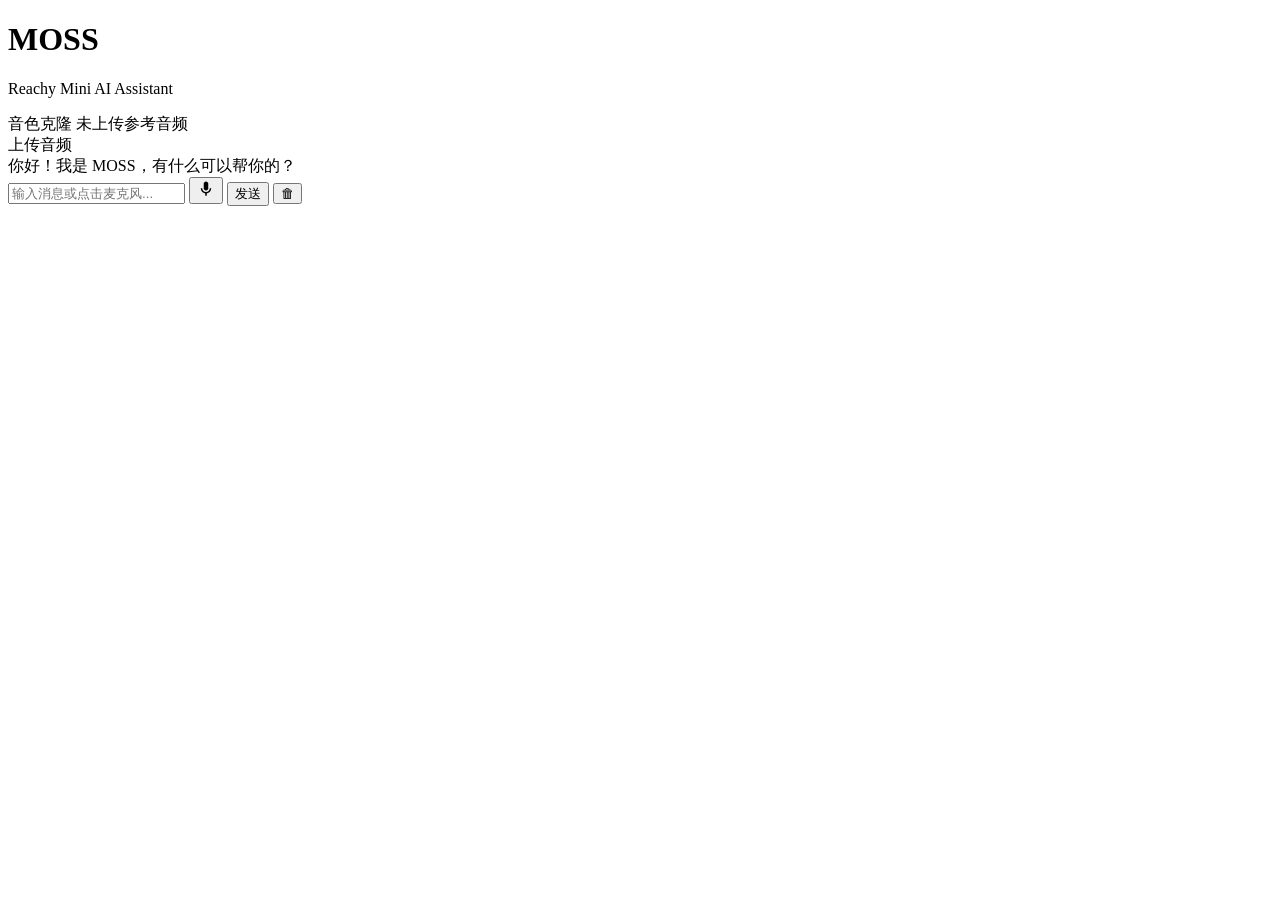
==== src/mossy/static/index.html @ 8f3aad62 "Init MOSS APP in Reachy-Mini" ====
<!DOCTYPE html>
<html lang="zh-CN">
<head>
    <meta charset="UTF-8">
    <meta name="viewport" content="width=device-width, initial-scale=1.0">
    <title>MOSS - Reachy Mini</title>
    <link rel="stylesheet" href="/static/style.css">
</head>
<body>
    <div class="container">
        <header>
            <h1>MOSS</h1>
            <p class="subtitle">Reachy Mini AI Assistant</p>
        </header>

        <div class="voice-panel" id="voice-panel">
            <div class="voice-info" id="voice-info">
                <span class="voice-label">音色克隆</span>
                <span class="voice-status" id="voice-status">未上传参考音频</span>
            </div>
            <div class="voice-actions">
                <label class="upload-btn" id="upload-label">
                    <span id="upload-text">上传音频</span>
                    <input type="file" id="voice-upload" accept=".wav,.mp3" hidden>
                </label>
                <button class="remove-btn" id="remove-voice-btn" hidden>移除</button>
            </div>
        </div>

        <div class="chat-window" id="chat-window">
            <div class="message system">
                <span class="content">你好！我是 MOSS，有什么可以帮你的？</span>
            </div>
        </div>

        <div class="input-area">
            <input type="text" id="user-input" placeholder="输入消息或点击麦克风..." autocomplete="off">
            <button id="mic-btn" title="按住说话">
                <svg viewBox="0 0 24 24" width="18" height="18" fill="currentColor">
                    <path d="M12 14c1.66 0 3-1.34 3-3V5c0-1.66-1.34-3-3-3S9 3.34 9 5v6c0 1.66 1.34 3 3 3z"/>
                    <path d="M17 11c0 2.76-2.24 5-5 5s-5-2.24-5-5H5c0 3.53 2.61 6.43 6 6.92V21h2v-3.08c3.39-.49 6-3.39 6-6.92h-2z"/>
                </svg>
            </button>
            <button id="send-btn">发送</button>
            <button id="clear-btn" title="清空对话">🗑</button>
        </div>
    </div>

    <script src="/static/main.js"></script>
</body>
</html>
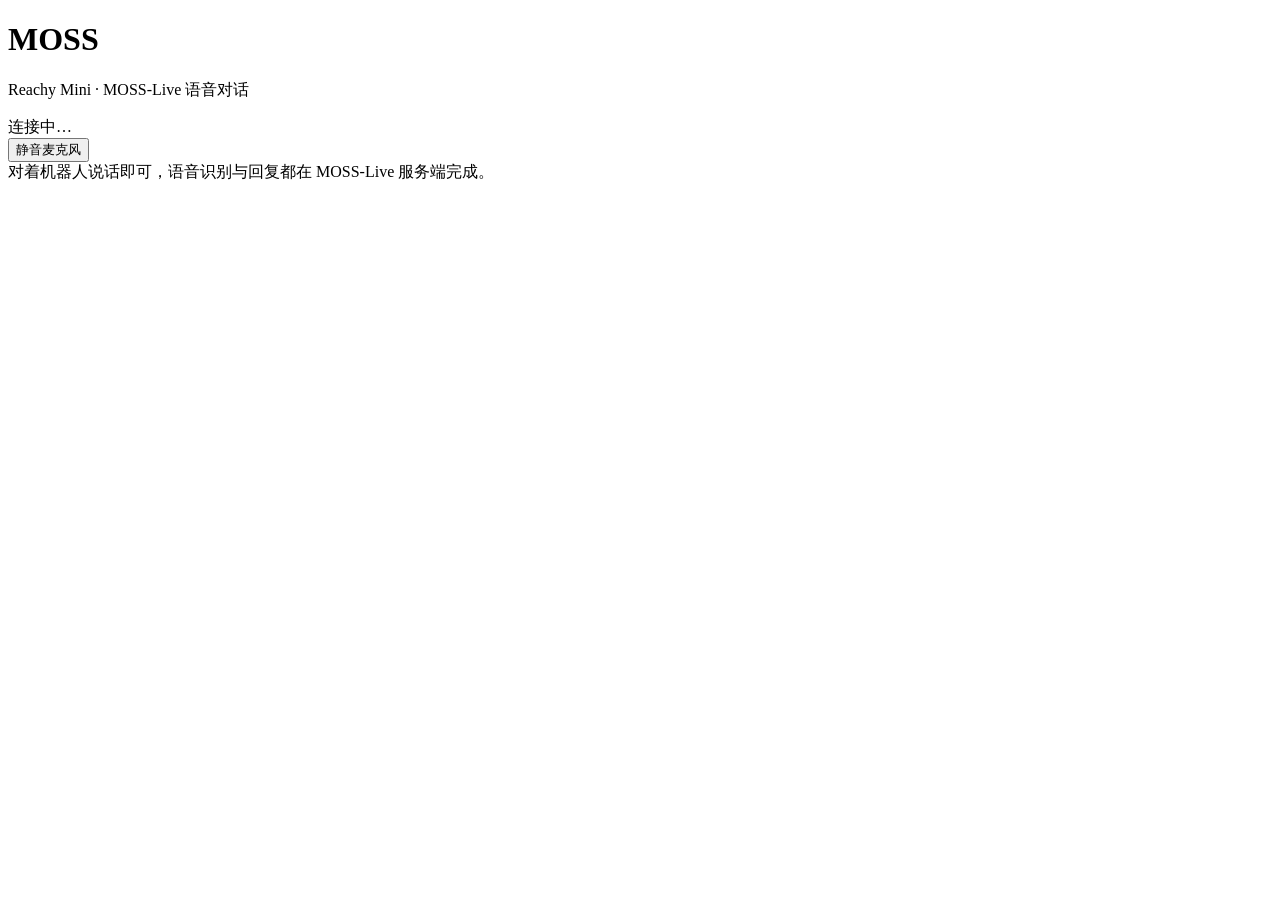
==== commit 923cb04f: "update MOSS-Live" ====
--- a/src/mossy/static/index.html
+++ b/src/mossy/static/index.html
@@ -10,40 +10,26 @@
     <div class="container">
         <header>
             <h1>MOSS</h1>
-            <p class="subtitle">Reachy Mini AI Assistant</p>
+            <p class="subtitle">Reachy Mini · MOSS-Live 语音对话</p>
         </header>
 
-        <div class="voice-panel" id="voice-panel">
-            <div class="voice-info" id="voice-info">
-                <span class="voice-label">音色克隆</span>
-                <span class="voice-status" id="voice-status">未上传参考音频</span>
+        <div class="voice-panel">
+            <div class="voice-info">
+                <span class="status-dot" id="status-dot"></span>
+                <span class="voice-status" id="status-text">连接中…</span>
             </div>
             <div class="voice-actions">
-                <label class="upload-btn" id="upload-label">
-                    <span id="upload-text">上传音频</span>
-                    <input type="file" id="voice-upload" accept=".wav,.mp3" hidden>
-                </label>
-                <button class="remove-btn" id="remove-voice-btn" hidden>移除</button>
+                <button class="remove-btn" id="mute-btn">静音麦克风</button>
             </div>
         </div>
 
         <div class="chat-window" id="chat-window">
             <div class="message system">
-                <span class="content">你好！我是 MOSS，有什么可以帮你的？</span>
+                <span class="content">对着机器人说话即可，语音识别与回复都在 MOSS-Live 服务端完成。</span>
             </div>
         </div>
 
-        <div class="input-area">
-            <input type="text" id="user-input" placeholder="输入消息或点击麦克风..." autocomplete="off">
-            <button id="mic-btn" title="按住说话">
-                <svg viewBox="0 0 24 24" width="18" height="18" fill="currentColor">
-                    <path d="M12 14c1.66 0 3-1.34 3-3V5c0-1.66-1.34-3-3-3S9 3.34 9 5v6c0 1.66 1.34 3 3 3z"/>
-                    <path d="M17 11c0 2.76-2.24 5-5 5s-5-2.24-5-5H5c0 3.53 2.61 6.43 6 6.92V21h2v-3.08c3.39-.49 6-3.39 6-6.92h-2z"/>
-                </svg>
-            </button>
-            <button id="send-btn">发送</button>
-            <button id="clear-btn" title="清空对话">🗑</button>
-        </div>
+        <div class="status-bar" id="latency"></div>
     </div>
 
     <script src="/static/main.js"></script>
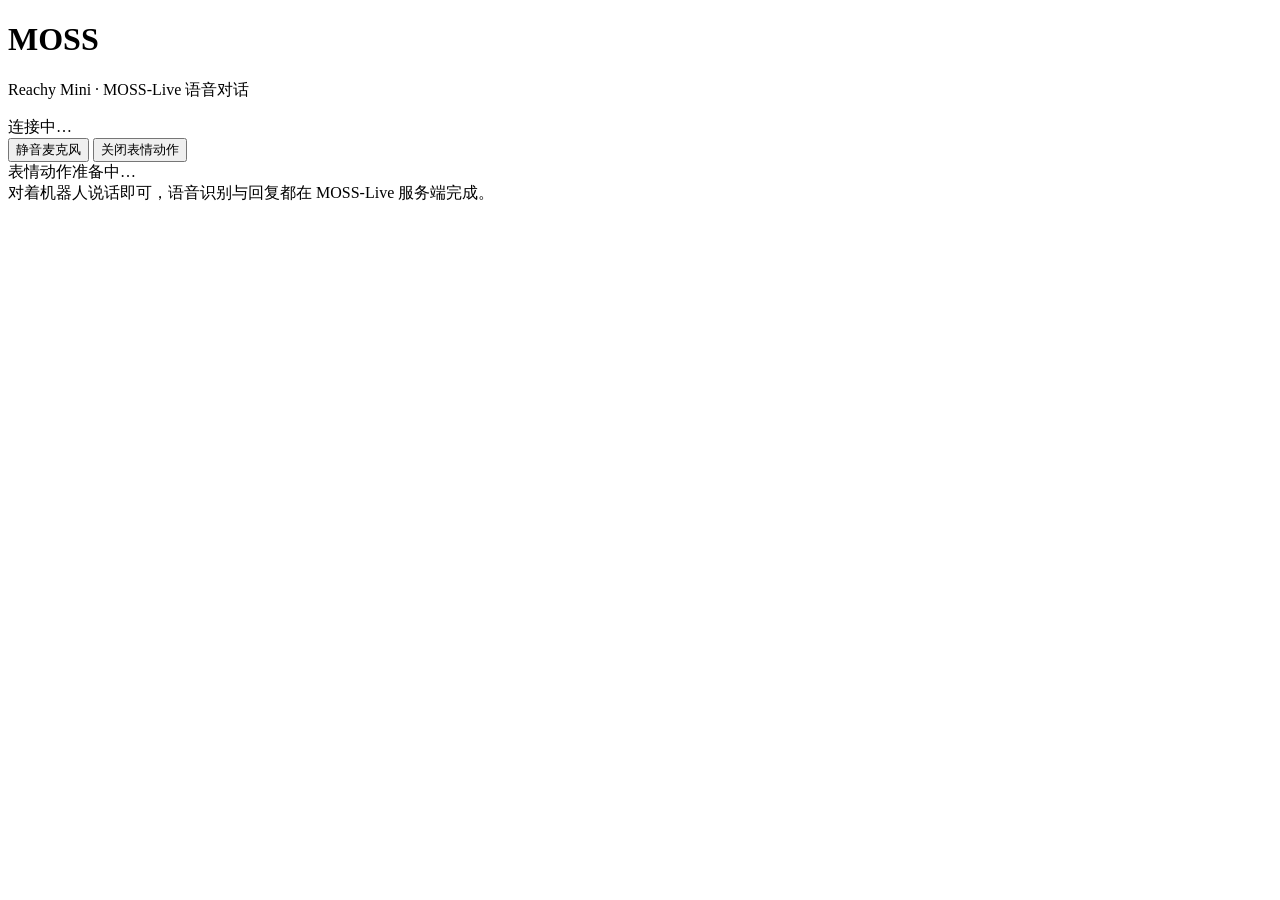
==== commit e9bb95d1: "Integrate public MOSS-Live API and conversation expressions" ====
--- a/src/mossy/static/index.html
+++ b/src/mossy/static/index.html
@@ -20,8 +20,11 @@
             </div>
             <div class="voice-actions">
                 <button class="remove-btn" id="mute-btn">静音麦克风</button>
+                <button class="remove-btn" id="expressions-btn">关闭表情动作</button>
             </div>
         </div>
+
+        <div class="status-bar" id="expression-status">表情动作准备中…</div>
 
         <div class="chat-window" id="chat-window">
             <div class="message system">
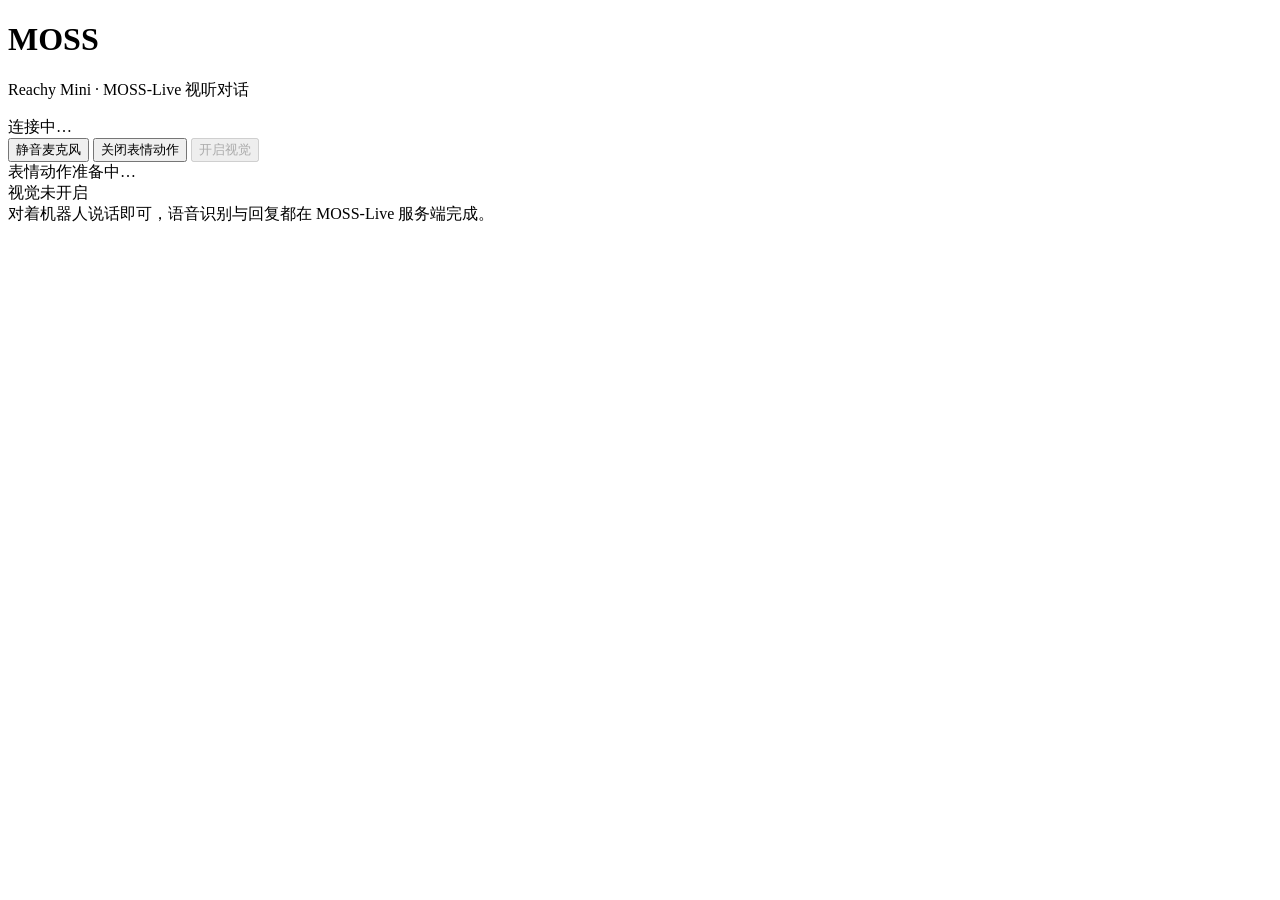
==== commit 7e708d04: "Add robot camera input, voice selection and a Finder launcher Send JPEG frames from Reachy's own cam" ====
--- a/src/mossy/static/index.html
+++ b/src/mossy/static/index.html
@@ -10,7 +10,7 @@
     <div class="container">
         <header>
             <h1>MOSS</h1>
-            <p class="subtitle">Reachy Mini · MOSS-Live 语音对话</p>
+            <p class="subtitle">Reachy Mini · MOSS-Live 视听对话</p>
         </header>
 
         <div class="voice-panel">
@@ -21,10 +21,16 @@
             <div class="voice-actions">
                 <button class="remove-btn" id="mute-btn">静音麦克风</button>
                 <button class="remove-btn" id="expressions-btn">关闭表情动作</button>
+                <button class="remove-btn" id="camera-btn" disabled>开启视觉</button>
             </div>
         </div>
 
         <div class="status-bar" id="expression-status">表情动作准备中…</div>
+        <div class="status-bar" id="camera-status">视觉未开启</div>
+        <div class="camera-panel" id="camera-panel" hidden>
+            <img id="camera-preview" alt="Reachy Mini 机身摄像头的当前画面" />
+            <p>Reachy Mini 机身摄像头 · 开启视觉时画面发送到 MOSS</p>
+        </div>
 
         <div class="chat-window" id="chat-window">
             <div class="message system">
